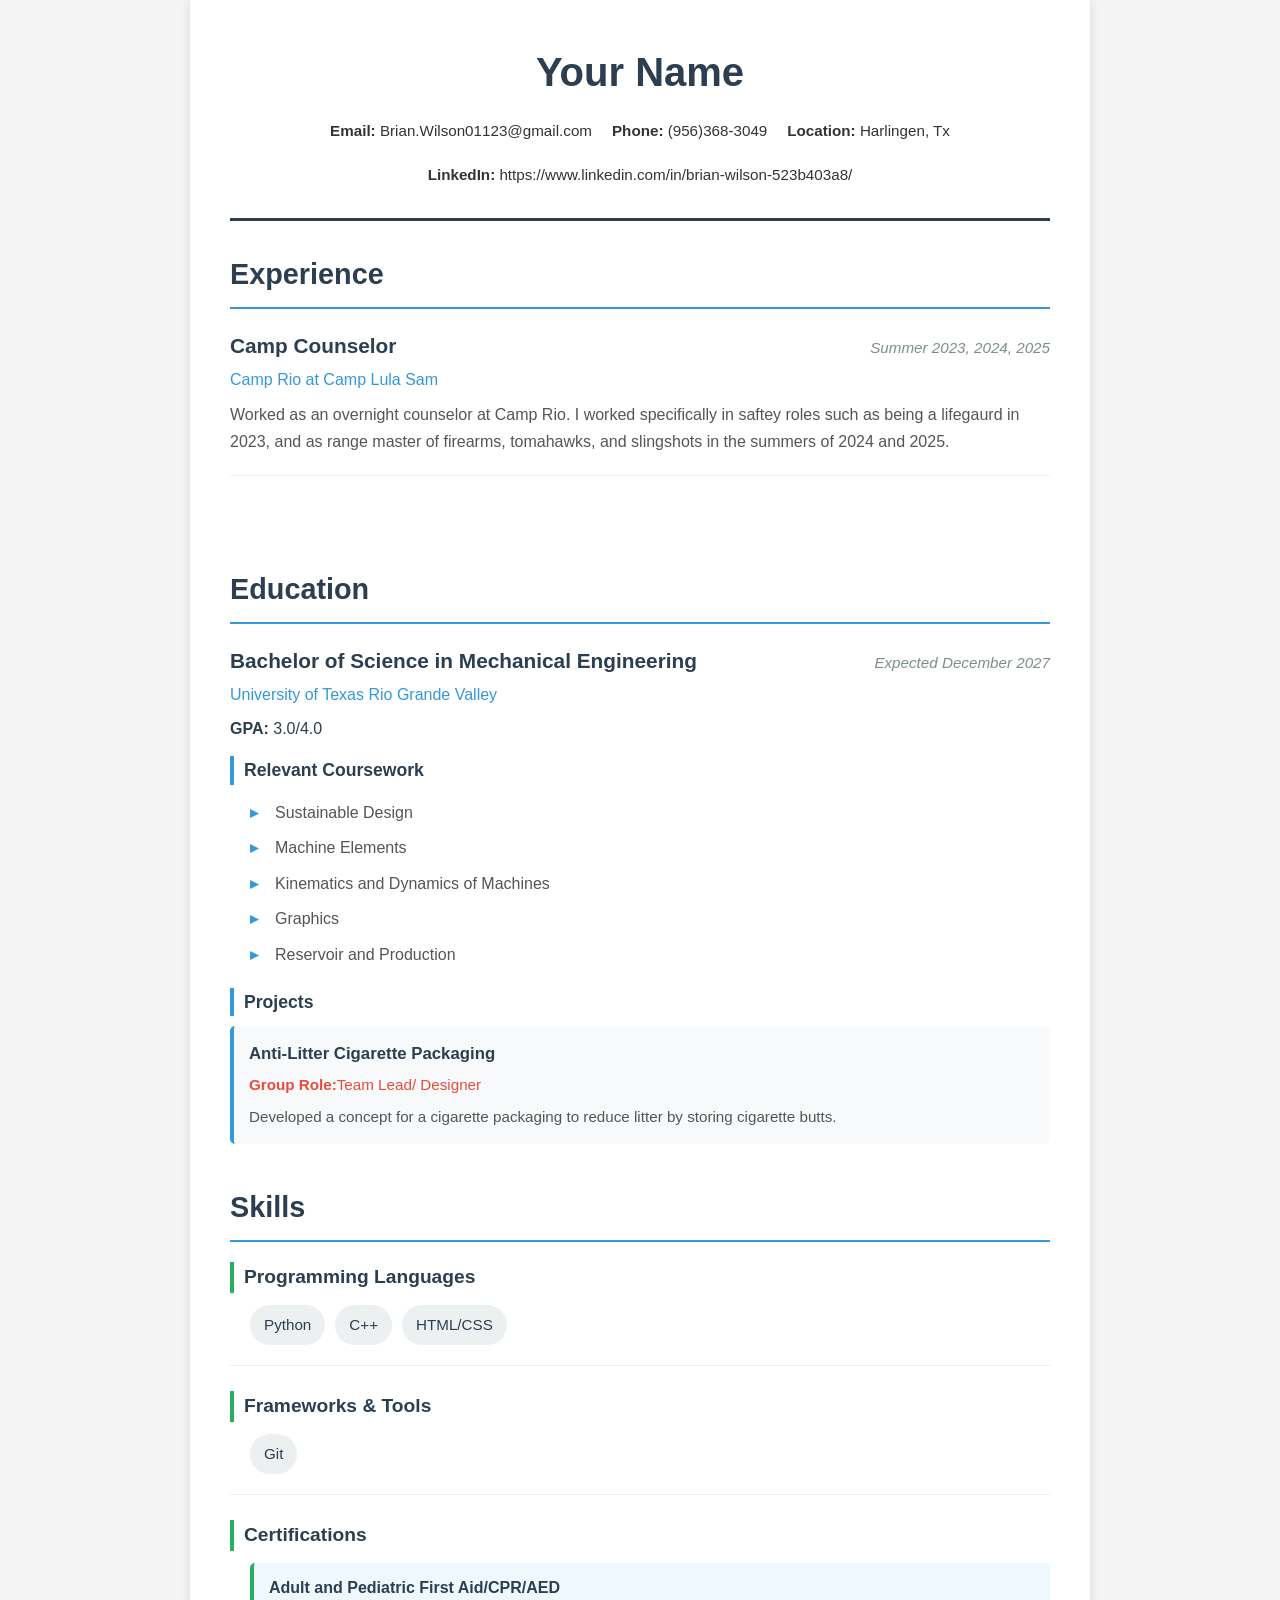
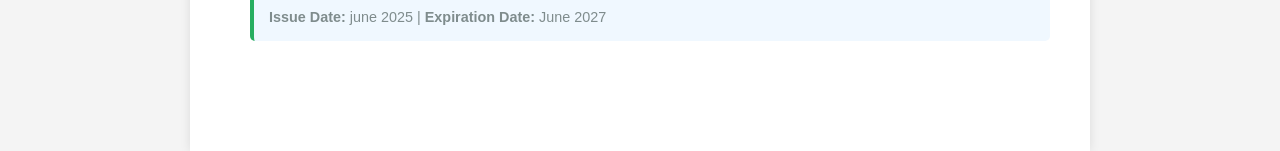
==== Index.html @ ad603c8e "index" ====
<!DOCTYPE html>
<html lang="en">
<head>
    <meta charset="UTF-8">
    <meta name="viewport" content="width=device-width, initial-scale=1.0">
    <title>Resume - Your Name</title>
    <link rel="stylesheet" href="style.css">
</head>
<body>
    <div class="container">
        <!-- Header Section -->
        <header class="header">
            <h1 class="name">Your Name</h1>
            <div class="contact-info">
                <p><strong>Email:</strong> Brian.Wilson01123@gmail.com</p>
                <p><strong>Phone:</strong> (956)368-3049</p>
                <p><strong>Location:</strong> Harlingen, Tx</p>
                <p><strong>LinkedIn:</strong> https://www.linkedin.com/in/brian-wilson-523b403a8/</p>
            </div>
        </header>

        <!-- Experience Section -->
        <section class="section">
            <h2 class="section-title">Experience</h2>
            
            <div class="experience-item">
                <div class="item-header">
                    <h3 class="job-title">Camp Counselor</h3>
                    <span class="date">
                        Summer 2023, 2024, 2025
                    </span>
                </div>
                <p class="company">Camp Rio at Camp Lula Sam</p>
                <p class="description">Worked as an overnight counselor at Camp Rio. I worked specifically in saftey roles such as being a lifegaurd in 2023, and as range master of firearms, tomahawks, and slingshots in the summers of 2024 and 2025. </p>
            </div>

            <div class="experience-item">
                <div class="item-header">

               
        </section>

        <!-- Education Section -->
        <section class="section">
            <h2 class="section-title">Education</h2>
            
            <div class="education-item">
                <div class="item-header">
                    <h3 class="degree">Bachelor of Science in Mechanical Engineering</h3>
                    <span class="date">Expected December 2027</span>
                </div>
                <p class="school">University of Texas Rio Grande Valley</p>
                <p class="gpa"><strong>GPA:</strong> 3.0/4.0</p>
                
                <h4 class="subsection-title">Relevant Coursework</h4>
                <ul class="course-list">
                    <li>Sustainable Design</li>
                    <li>Machine Elements</li>
                    <li>Kinematics and Dynamics of Machines</li>
                    <li>Graphics</li>
                    <li>Reservoir and Production</li>
                </ul>

                <h4 class="subsection-title">Projects</h4>
                <div class="project">
                    <h5 class="project-title">Anti-Litter Cigarette Packaging</h5>
                    <p class="team-role"><strong>Group Role:</strong>Team Lead/ Designer</p>
                    <p class="project-description">Developed a concept for a cigarette packaging to reduce litter by storing cigarette butts.</p>
                </div>

            </div>
        </section>

        <!-- Skills Section -->
        <section class="section">
            <h2 class="section-title">Skills</h2>

            <div class="skill-category">
                <h3 class="category-title">Programming Languages</h3>
                <ul class="skill-list">
                    <li>Python</li>
                    <li>C++</li>
                    <li>HTML/CSS</li>
                </ul>
            </div>

            <div class="skill-category">
                <h3 class="category-title">Frameworks & Tools</h3>
                <ul class="skill-list">
                    <li>Git</li>
                </ul>
            </div>

            <div class="skill-category">
                <h3 class="category-title">Certifications</h3>
                <div class="certification">
                    <p class="cert-name"><strong>Adult and Pediatric First Aid/CPR/AED</strong></p>
                    <p class="cert-date"><strong>Issue Date:</strong> june 2025 | <strong>Expiration Date:</strong> June 2027</p>
                </div>
            </div>
                </ul>
            </div>
        </section>
    </div>
</body>
</html>
---- style.css ----
/* General Styles */
* {
    margin: 0;
    padding: 0;
    box-sizing: border-box;
}

body {
    font-family: 'Segoe UI', Tahoma, Geneva, Verdana, sans-serif;
    line-height: 1.6;
    color: #333;
    background-color: #f4f4f4;
}

.container {
    max-width: 900px;
    margin: 0 auto;
    background-color: white;
    padding: 40px;
    box-shadow: 0 0 10px rgba(0, 0, 0, 0.1);
}

/* Header Section */
.header {
    border-bottom: 3px solid #2c3e50;
    padding-bottom: 30px;
    margin-bottom: 30px;
    text-align: center;
}

.name {
    font-size: 2.5em;
    color: #2c3e50;
    margin-bottom: 15px;
    font-weight: 700;
}

.contact-info {
    display: flex;
    justify-content: center;
    flex-wrap: wrap;
    gap: 20px;
    font-size: 0.95em;
}

.contact-info p {
    margin: 0;
}

/* Section Styles */
.section {
    margin-bottom: 40px;
}

.section-title {
    font-size: 1.8em;
    color: #2c3e50;
    border-bottom: 2px solid #3498db;
    padding-bottom: 10px;
    margin-bottom: 20px;
    font-weight: 600;
}

/* Experience Section */
.experience-item {
    margin-bottom: 25px;
    padding-bottom: 20px;
    border-bottom: 1px solid #ecf0f1;
}

.experience-item:last-child {
    border-bottom: none;
}

.item-header {
    display: flex;
    justify-content: space-between;
    align-items: baseline;
    margin-bottom: 5px;
    flex-wrap: wrap;
    gap: 10px;
}

.job-title {
    font-size: 1.3em;
    color: #2c3e50;
    font-weight: 600;
}

.degree {
    font-size: 1.3em;
    color: #2c3e50;
    font-weight: 600;
}

.date {
    color: #7f8c8d;
    font-size: 0.95em;
    font-style: italic;
}

.company {
    color: #3498db;
    font-weight: 500;
    margin-bottom: 8px;
}

.school {
    color: #3498db;
    font-weight: 500;
    margin-bottom: 8px;
}

.volunteer-hours {
    color: #27ae60;
    font-weight: 500;
    margin-bottom: 8px;
}

.gpa {
    color: #2c3e50;
    font-weight: 500;
    margin-bottom: 15px;
}

.description {
    color: #555;
    line-height: 1.7;
}

/* Education Section */
.education-item {
    margin-bottom: 25px;
}

.subsection-title {
    font-size: 1.1em;
    color: #2c3e50;
    margin-top: 15px;
    margin-bottom: 10px;
    font-weight: 600;
    border-left: 4px solid #3498db;
    padding-left: 10px;
}

.course-list {
    list-style-type: none;
    margin-left: 20px;
    margin-bottom: 15px;
}

.course-list li {
    color: #555;
    padding: 5px 0;
    position: relative;
    padding-left: 25px;
}

.course-list li:before {
    content: "▸";
    color: #3498db;
    position: absolute;
    left: 0;
    font-weight: bold;
}

.project {
    background-color: #f8f9fa;
    padding: 15px;
    margin-bottom: 12px;
    border-radius: 5px;
    border-left: 4px solid #3498db;
}

.project-title {
    font-size: 1.05em;
    color: #2c3e50;
    font-weight: 600;
    margin-bottom: 5px;
}

.team-role {
    color: #e74c3c;
    font-weight: 500;
    font-size: 0.95em;
    margin-bottom: 8px;
}

.project-description {
    color: #555;
    font-size: 0.95em;
    line-height: 1.6;
}

/* Skills Section */
.skill-category {
    margin-bottom: 25px;
    padding-bottom: 20px;
    border-bottom: 1px solid #ecf0f1;
}

.skill-category:last-child {
    border-bottom: none;
}

.category-title {
    font-size: 1.2em;
    color: #2c3e50;
    font-weight: 600;
    margin-bottom: 12px;
    border-left: 4px solid #27ae60;
    padding-left: 10px;
}

.skill-list {
    list-style-type: none;
    display: flex;
    flex-wrap: wrap;
    gap: 10px;
    margin-left: 20px;
}

.skill-list li {
    background-color: #ecf0f1;
    color: #2c3e50;
    padding: 8px 14px;
    border-radius: 20px;
    display: inline-block;
    font-size: 0.95em;
    transition: background-color 0.3s ease;
}

.skill-list li:hover {
    background-color: #3498db;
    color: white;
}

.certification {
    background-color: #f0f8ff;
    padding: 12px 15px;
    margin-bottom: 10px;
    border-radius: 5px;
    border-left: 4px solid #27ae60;
    margin-left: 20px;
}

.cert-name {
    color: #2c3e50;
    font-weight: 600;
    margin-bottom: 5px;
}

.cert-date {
    color: #7f8c8d;
    font-size: 0.9em;
}

/* Responsive Design */
@media (max-width: 768px) {
    .container {
        padding: 20px;
    }

    .name {
        font-size: 2em;
    }

    .item-header {
        flex-direction: column;
        align-items: flex-start;
    }

    .contact-info {
        flex-direction: column;
        gap: 8px;
    }

    .section-title {
        font-size: 1.5em;
    }

    .skill-list {
        flex-direction: column;
    }

    .skill-list li {
        display: block;
        width: 100%;
    }
}

@media (max-width: 480px) {
    .container {
        padding: 15px;
    }

    .name {
        font-size: 1.5em;
    }

    .section-title {
        font-size: 1.3em;
    }

    .job-title,
    .degree {
        font-size: 1.1em;
    }
}
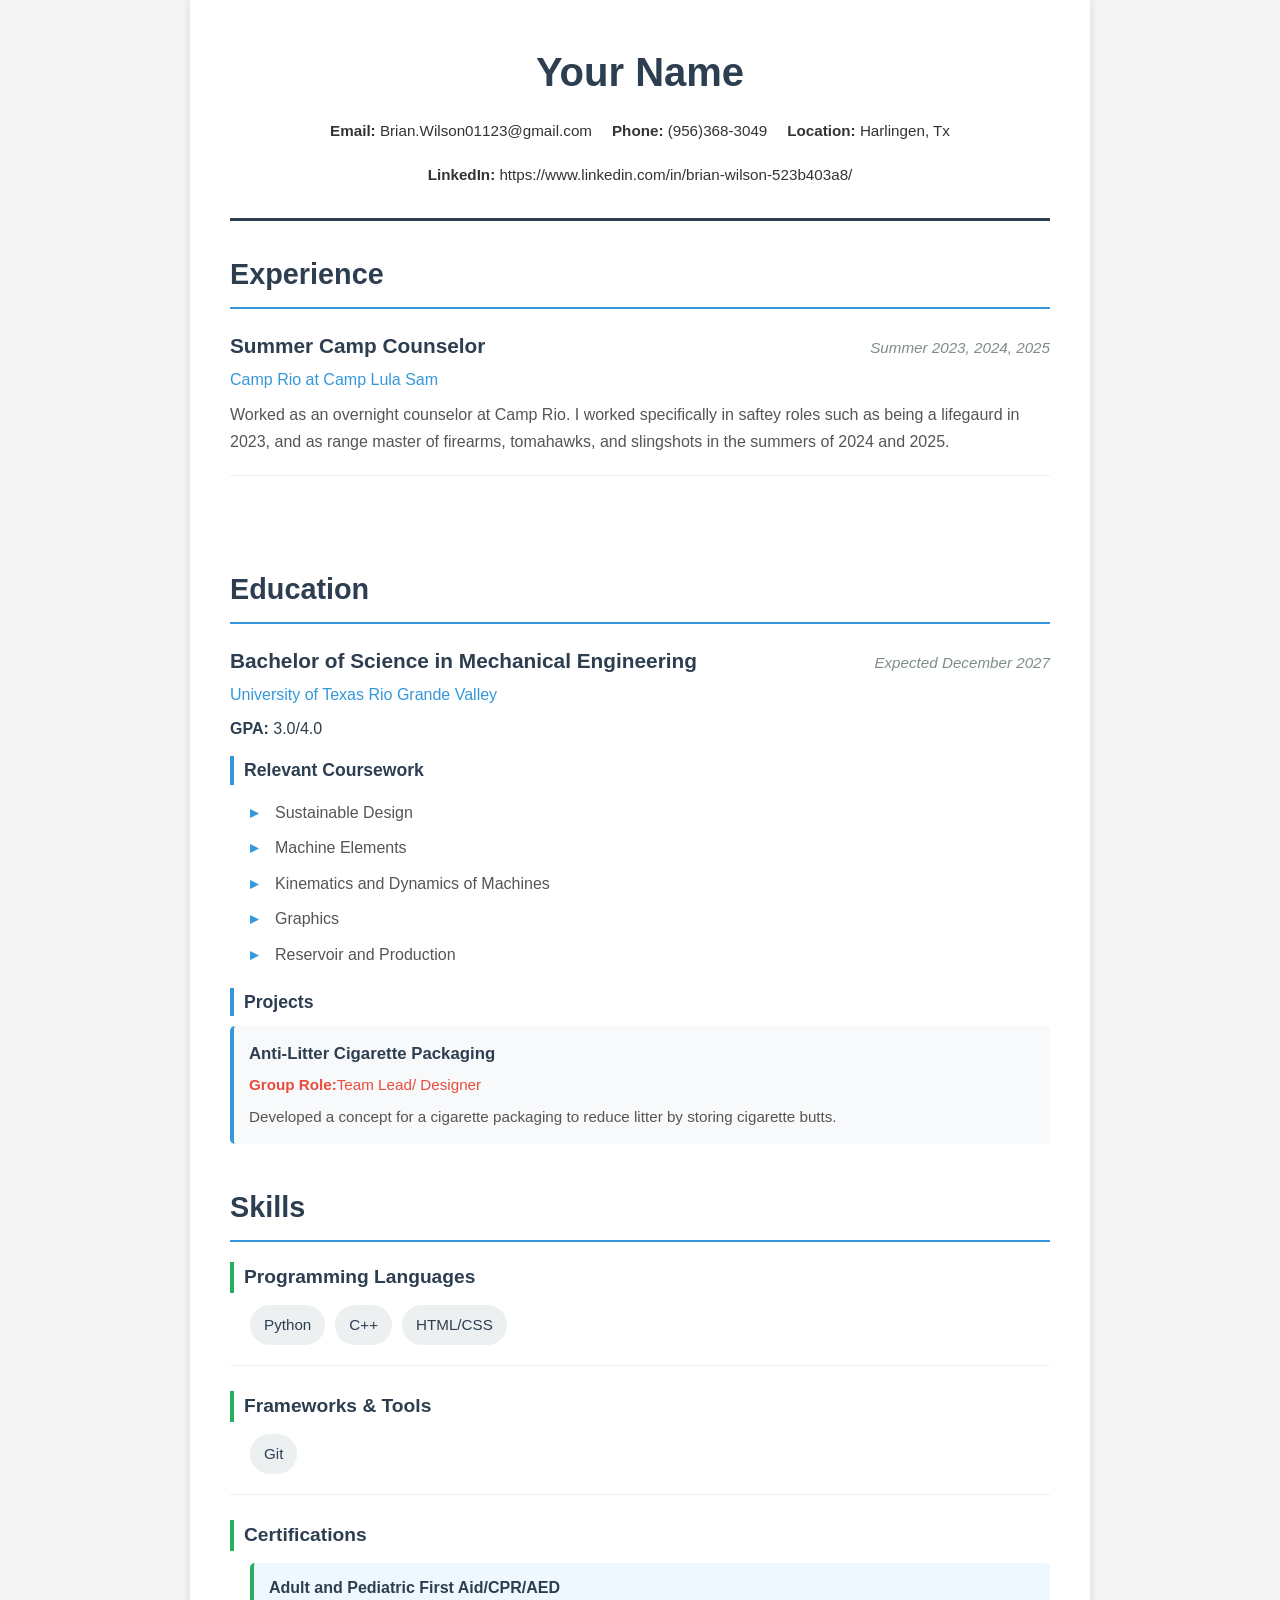
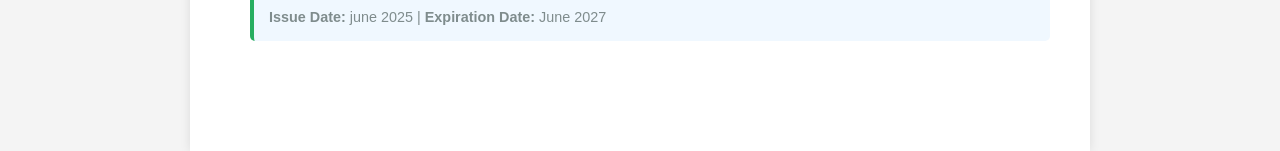
==== commit 3ba89eee: "index fix" ====
--- a/Index.html
+++ b/Index.html
@@ -25,7 +25,7 @@
             
             <div class="experience-item">
                 <div class="item-header">
-                    <h3 class="job-title">Camp Counselor</h3>
+                    <h3 class="job-title">Summer Camp Counselor</h3>
                     <span class="date">
                         Summer 2023, 2024, 2025
                     </span>
